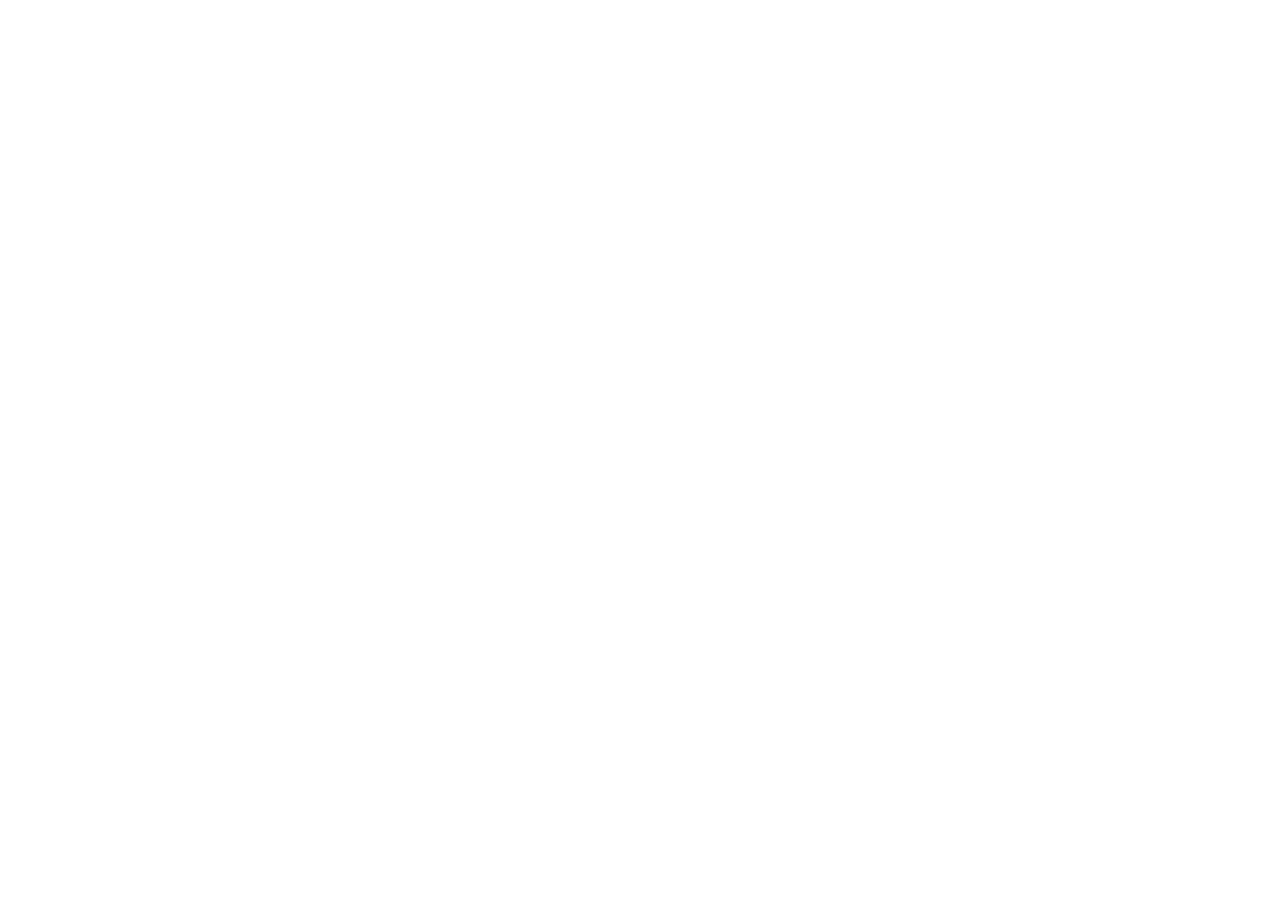
==== wwr/index.html @ 2530a8c4 "Added files for other navigation items" ====
<!DOCTYPE html>
<html lang="en">
<head>
    <meta charset="UTF-8">
    <meta name="viewport" content="width=device-width, initial-scale=1.0">
    <title>Home</title>
</head>
<body>
    
</body>
</html>
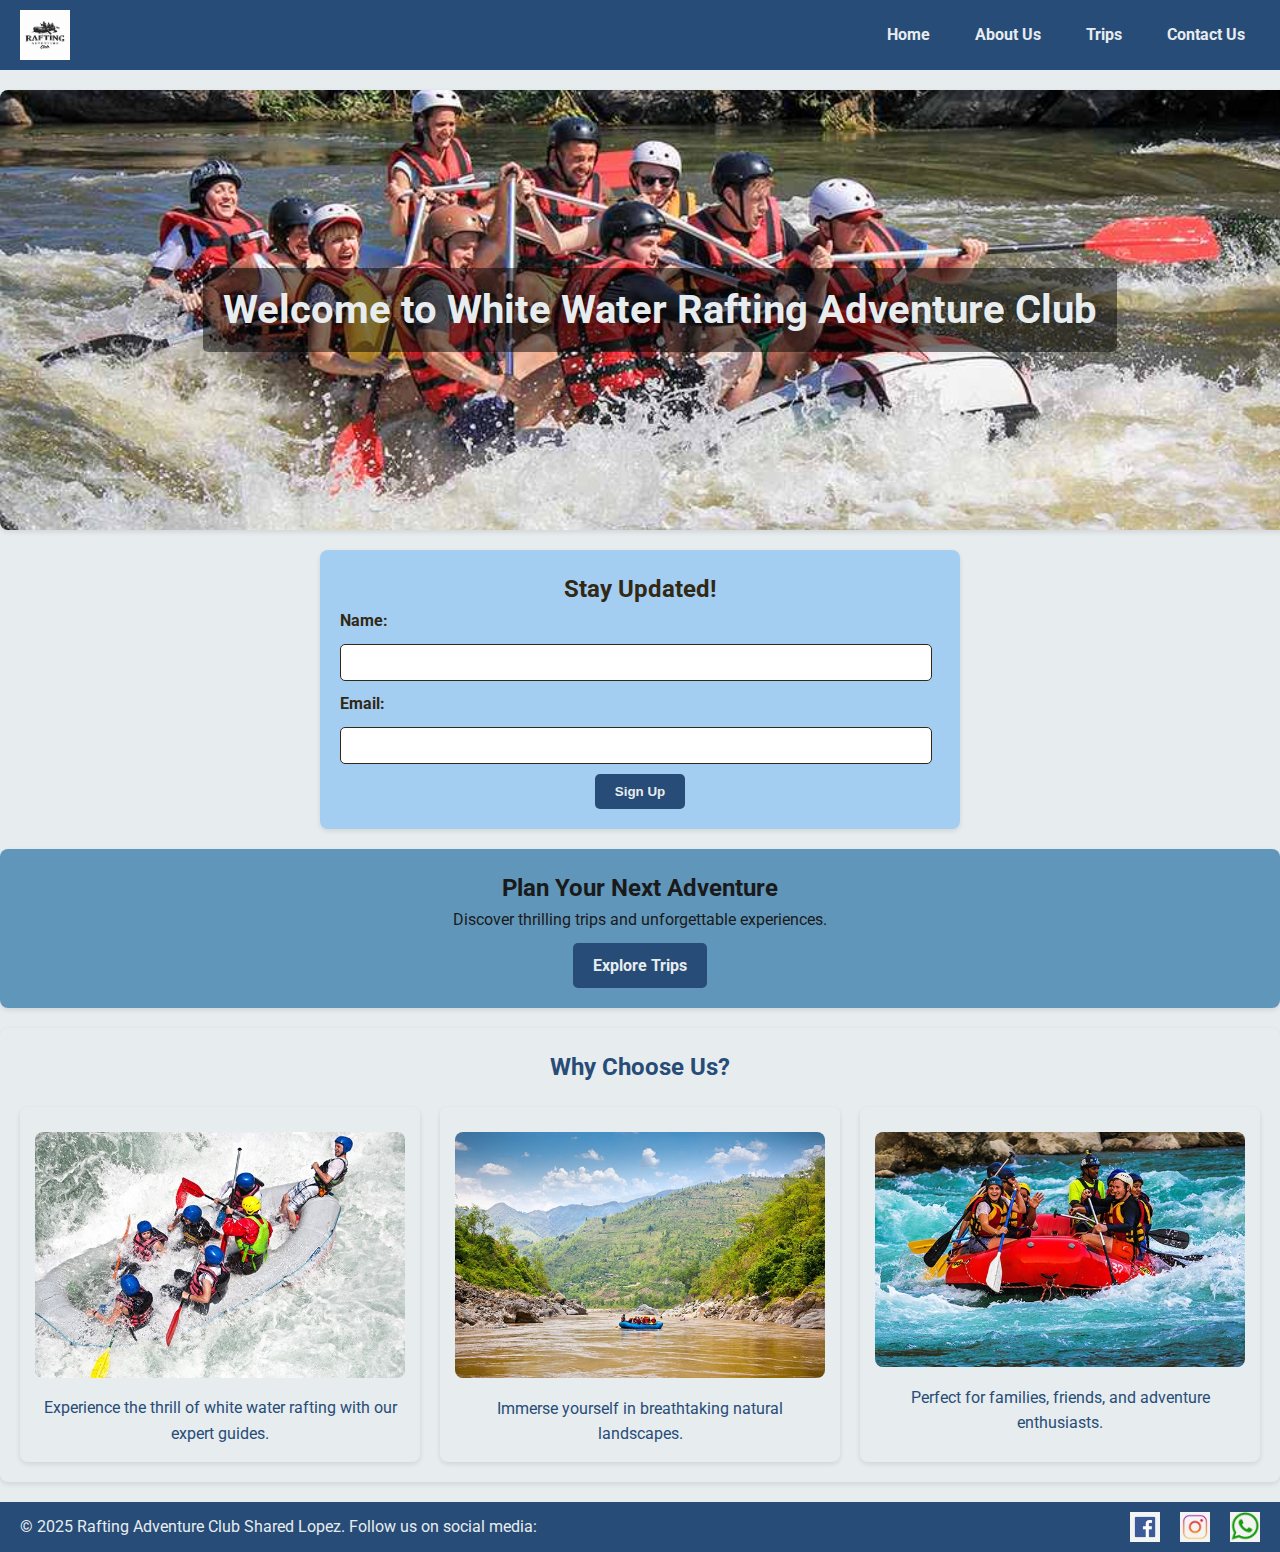
==== commit ef69abd5: "Home and Trips Pages week 06 update" ====
--- a/wwr/index.html
+++ b/wwr/index.html
@@ -1,11 +1,88 @@
 <!DOCTYPE html>
 <html lang="en">
 <head>
-    <meta charset="UTF-8">
-    <meta name="viewport" content="width=device-width, initial-scale=1.0">
-    <title>Home</title>
+  <meta charset="UTF-8">
+  <meta name="viewport" content="width=device-width, initial-scale=1.0" />
+<meta name="description" content="Welcome to the official website of the White Water Rafting Adventure Club. Discover thrilling adventures, book trips, and stay updated with us." />
+<meta name="author" content="Shared Lopez" />
+<title>Home - White Water Rafting Adventure Club</title>
+<link rel="stylesheet" href="styles/rafting.css" />
+<link rel="preconnect" href="https://fonts.googleapis.com">
+<link rel="preconnect" href="https://fonts.gstatic.com" crossorigin>
+<link href="https://fonts.googleapis.com/css2?family=Roboto:ital,wght@0,100..900;1,100..900&display=swap" rel="stylesheet">
 </head>
 <body>
-    
+  <header>
+    <div class="header">
+      <img src="images/logo.jpg" alt="White Water Rafting Logo" width="50" height="50" />
+      <nav>
+        <ul class="nav">
+          <li><a href="index.html">Home</a></li>
+          <li><a href="about.html">About Us</a></li>
+          <li><a href="trips.html">Trips</a></li>
+          <li><a href="contact.html">Contact Us</a></li>
+        </ul>
+      </nav>
+    </div>
+  </header>
+  <main>
+    <!-- Hero Section -->
+    <section class="hero">
+      <h1>Welcome to White Water Rafting Adventure Club</h1>
+    </section>
+
+    <!-- Newsletter Sign-Up -->
+    <section class="newsletter">
+      <h2>Stay Updated!</h2>
+      <form action="#" method="post">
+        <label for="name">Name:</label>
+        <input type="text" id="name" name="name" required />
+        <label for="email">Email:</label>
+        <input type="email" id="email" name="email" required />
+        <button type="submit">Sign Up</button>
+      </form>
+    </section>
+
+    <!-- Call to Action -->
+    <section class="call-to-action">
+      <h2>Plan Your Next Adventure</h2>
+      <p>Discover thrilling trips and unforgettable experiences.</p>
+      <a href="trips.html" class="cta-button">Explore Trips</a>
+    </section>
+
+    <!-- Grid Layout Section -->
+    <section class="site-purpose">
+      <h2>Why Choose Us?</h2>
+      <div class="grid-container">
+        <div class="grid-item">
+          <img src="images/rafting8.jpg" alt="Adventure" />
+          <p>Experience the thrill of white water rafting with our expert guides.</p>
+        </div>
+        <div class="grid-item">
+          <img src="images/rafting9.jpg" alt="Nature" />
+          <p>Immerse yourself in breathtaking natural landscapes.</p>
+        </div>
+        <div class="grid-item">
+          <img src="images/rafting10.jpg" alt="Family Fun" />
+          <p>Perfect for families, friends, and adventure enthusiasts.</p>
+        </div>
+      </div>
+    </section>
+  </main>
+  
+  <footer>
+    <div class="footer">
+      <p>&copy; 2025 Rafting Adventure Club Shared Lopez. Follow us on social media:</p>
+      <a href="https://www.facebook.com" target="_blank">
+        <img src="images/facebook.png" alt="Facebook" width="30" height="30" />
+      </a>
+      <a href="https://www.instagram.com" target="_blank">
+        <img src="images/instagram.png" alt="Instagram" width="30" height="30" />
+      </a>
+      <a href="https://www.whatsapp.com" target="_blank">
+        <img src="images/whatsapp.png" alt="WhatsApp" width="30" height="30" />
+      </a>
+    </div>
+  </footer>
 </body>
 </html>--- a/wwr/styles/rafting.css
+++ b/wwr/styles/rafting.css
@@ -0,0 +1,559 @@
+:root {
+    --primary-color: #E7ECEF;
+    --secondary-color: #274C77;
+    --accent1-color: #6096BA;
+    --accent2-color: #A3CEF1;
+    --accent3-color: #322816;
+    --acent4-color: #1A1A1A;
+}
+
+body, h1, h2, p, ul, li {
+    margin: 0;
+    padding: 0;
+    box-sizing: border-box;
+}
+
+body {
+    font-family: 'Roboto', sans-serif;
+    line-height: 1.6;
+    background-color: var(--primary-color);
+    color: var(--secondary-color);
+    overflow-x:hidden ;
+    }
+
+.header {
+    display: grid;
+    grid-template-columns: auto 1fr;
+    align-items: center;
+    background-color: var(--secondary-color);
+    padding: 10px 20px;
+    gap: 20px;
+}
+
+.header img {
+    display: block;
+}
+
+.nav {
+    list-style: none;
+    display: flex;
+    gap: 15px;
+    justify-content: flex-end;
+    align-items: center;
+}
+.nav a {
+    text-decoration: none;
+    color: var(--primary-color);
+    font-weight: bold;
+    display: block;
+    text-align: center;
+    padding: 10px 15px;
+}
+
+section {
+    padding: 20px;
+    margin: 20px auto;
+    background-color: var(--primary-color);
+    border-radius: 8px;
+    box-shadow: 0 2px 5px rgba(0, 0, 0, 0.1);
+}
+
+section img {
+    margin-top: 10px;
+    border-radius: 8px;
+}
+
+.footer {
+    display: flex;
+    justify-content: space-between;
+    align-items: center;
+    flex-wrap: wrap;
+    padding: 10px 20px;
+    background-color: var(--secondary-color);
+    color: var(--primary-color);
+    gap: 10px;
+}
+
+.footer p {
+    flex: 1;
+    margin: 0;
+    text-align: left;
+}
+
+.footer a {
+    color: var(--primary-color);
+    margin-left: 10px;
+}
+
+.footer img {
+    vertical-align: middle;
+}
+
+
+.content {
+    text-align: center;
+    padding: 20px;
+    background-color: var(--primary-color);
+    margin: 20px auto;
+    border-radius: 8px;
+    box-shadow: 0 2px 5px rgba(0, 0, 0, 0.1);
+}
+
+.hero {
+    position: relative;
+    width: 100%;
+    height: 400px;
+    background: url('../images/rafting11.jpg') no-repeat center center/cover;
+    display: flex;
+    align-items: center;
+    justify-content: center;
+    text-align: center;
+    color: var(--primary-color);
+}
+
+.hero h1 {
+    position: absolute;
+    font-size: 2.5rem;
+    background: rgba(0, 0, 0, 0.5);
+    padding: 10px 20px;
+    border-radius: 5px;
+}
+
+.hero article {
+    position: absolute;
+    bottom: 10%;
+    left: 50%;
+    transform: translateX(-50%);
+    display: flex;
+    gap: 20px;
+    background: var(--secondary-color);
+    color: var(--primary-color);
+    padding: 20px;
+    border-radius: 10px;
+    z-index: 2;
+    max-width: 90%;
+    align-items: center;
+}
+
+.hero article p {
+    margin: 0;
+    flex: 1;
+    text-align: left;
+}
+
+.hero article img {
+    width: 300px;
+    height: auto;
+    border-radius: 10px;
+}
+
+.history-container {
+    display: flex;
+    justify-content: space-between;
+    align-items: center;
+    flex-wrap: wrap;
+    gap: 20px;
+    margin-top: 20px;
+    text-align: left;
+}
+
+.history-text {
+    flex: 1;
+    max-width: 30%;
+}
+
+.history-container img {
+    max-width: 30%;
+    border-radius: 10px;
+}
+
+.gallery {
+    display: flex;
+    justify-content: space-around;
+    flex-wrap: wrap;
+    gap: 20px;
+    margin-top: 20px;
+}
+
+.gallery figure {
+    display: flex;
+    flex-direction: column;
+    align-items: center;
+    max-width: 150px;
+}
+
+.gallery img {
+    width: 100%;
+    height: auto;
+    border-radius: 8px;
+}
+
+.gallery figcaption {
+    margin-top: 5px;
+    font-size: 0.9rem;
+    color: var(--secondary-color);
+}
+
+.contact-info .map-container {
+    margin-top: 20px;
+    display: flex;
+    justify-content: flex-end;
+}
+
+.contact-info iframe {
+    width: 100%;
+    max-width: 600px;
+    height: 300px;
+    border: 2px solid var(--accent1-color);
+    border-radius: 8px;
+}
+
+.google-map {
+    width: 100%;
+    height: 100%;
+    border: 0;
+}
+
+html, body {
+    height: 100%;
+    display: flex;
+    flex-direction: column;
+}
+
+main {
+    flex: 1;
+}
+
+.contact-form {
+    background-color: #f4f6f8;
+    border: 1px solid #c5d1e0;
+    padding: 40px 30px;
+    max-width: 800px;
+    margin: 40px auto;
+    border-radius: 8px;
+    text-align: left;
+}
+
+.contact-form h2 {
+    font-size: 1.5rem;
+    margin-bottom: 10px;
+    color: #1f2937;
+}
+
+.contact-form form {
+    display: flex;
+    flex-direction: column;
+    gap: 20px;
+    align-items: flex-start;
+}
+
+.contact-form form > label {
+    align-self: flex-start;
+    font-weight: 600;
+    color: #1f2937;
+}
+
+.contact-form input[type="text"],
+.contact-form input[type="email"] {
+    padding: 10px;
+    border: 1px solid #c5d1e0;
+    border-radius: 5px;
+    width: 100%;
+    max-width: 300px;
+    align-self: stretch;
+}
+
+.contact-form textarea {
+    padding: 10px;
+    border: 1px solid #c5d1e0;
+    border-radius: 5px;
+    width: 100%;
+    max-width: 640px;
+    align-self: stretch;
+}
+
+.contact-form fieldset {
+    border: none;
+    margin: 0;
+    display: flex;
+    flex-direction: column;
+    gap: 5px;
+    align-items: flex-start;
+}
+
+.contact-form legend {
+    font-weight: 600;
+    margin-bottom: 5px;
+}
+
+.contact-form .submit-button {
+    background-color: #1f2937;
+    color: white;
+    padding: 10px 30px;
+    border-radius: 4px;
+    border: none;
+    cursor: pointer;
+    font-weight: bold;
+    text-transform: uppercase;
+    transition: background 0.3s ease;
+}
+
+.contact-form .submit-button:hover {
+    background-color: #374151;
+}
+
+.employee-profiles {
+    margin: 20px auto;
+    padding: 20px;
+    background-color: var(--primary-color);
+    border-radius: 8px;
+    box-shadow: 0 2px 5px rgba(0, 0, 0, 0.1);
+}
+
+.employee-profiles h2 {
+    text-align: center;
+    margin-bottom: 20px;
+    color: var(--secondary-color);
+}
+
+.profiles {
+    display: flex;
+    justify-content: space-around;
+    flex-wrap: wrap;
+    gap: 20px;
+}
+
+.profile {
+    flex: 1 1 30%;
+    max-width: 250px;
+    text-align: center;
+    background-color: #fff;
+    padding: 15px;
+    border-radius: 8px;
+    box-shadow: 0 2px 4px rgba(0, 0, 0, 0.1);
+}
+
+.profile img {
+    width: 100%;
+    height: auto;
+    border-radius: 50%;
+    object-fit: cover;
+    margin-bottom: 10px;
+}
+
+.reach-our-team {
+    background-color: var(--primary-color);
+    padding: 40px 20px;
+    text-align: center;
+}
+
+.reach-our-team h2 {
+    color: var(--secondary-color);
+    font-size: 2rem;
+    margin-bottom: 10px;
+}
+
+.reach-our-team .intro-text {
+    font-size: 1rem;
+    color: var(--accent3-color);
+    margin-bottom: 30px;
+}
+
+.contact-options {
+    display: flex;
+    justify-content: center;
+    flex-wrap: wrap;
+    gap: 30px;
+}
+
+.contact-box {
+    background: white;
+    border: 2px solid #C5D1E0;
+    border-radius: 10px;
+    padding: 25px;
+    width: 280px;
+    text-align: center;
+    box-shadow: 0 2px 8px rgba(0, 0, 0, 0.05);
+}
+
+.contact-box h3 {
+    color: #1F2937;
+    font-size: 1.2rem;
+    margin-bottom: 10px;
+}
+
+.contact-box p {
+    color: #444;
+    font-size: 0.95rem;
+    margin-bottom: 20px;
+}
+
+.contact-phone {
+    font-size: 1rem;
+    color: #555;
+    display: flex;
+    justify-content: center;
+    align-items: center;
+    gap: 8px;
+}
+
+.support-button {
+    background-color: #1F2937;
+    color: white;
+    padding: 10px 20px;
+    border: none;
+    border-radius: 4px;
+    font-weight: bold;
+    cursor: pointer;
+}
+
+.support-button:hover {
+    background-color: #374151;
+}
+
+.map-contact {
+    display: flex;
+    flex-wrap: wrap;
+    background-color: #f4f6f8;
+    border-radius: 8px;
+    overflow: hidden;
+    margin: 40px auto;
+    box-shadow: 0 2px 8px rgba(0, 0, 0, 0.05);
+}
+
+.contact-details {
+    flex: 1 1 300px;
+    padding: 30px;
+    background-color: #fff;
+}
+
+.contact-details h2 {
+    font-size: 1.5rem;
+    color: #1f2937;
+    margin-bottom: 10px;
+}
+
+.contact-details p {
+    color: #374151;
+    margin-bottom: 10px;
+}
+
+.map-socials a img {
+    width: 24px;
+    margin-right: 10px;
+    vertical-align: middle;
+}
+
+.contact-map {
+    flex: 1 1 400px;
+    min-height: 300px;
+}
+
+/* Newsletter Section */
+.newsletter {
+    text-align: center;
+    padding: 20px;
+    background-color: var(--accent2-color);
+    border-radius: 8px;
+    margin: 20px auto;
+    max-width: 600px;
+}
+
+.newsletter h2 {
+    color: var(--accent3-color);
+}
+
+.newsletter form {
+    display: flex;
+    flex-direction: column;
+    gap: 10px;
+    align-items: center;
+}
+
+.newsletter form label {
+    align-self: flex-start;
+    font-weight: bold;
+    color: var(--accent3-color);
+}
+
+.newsletter input {
+    padding: 10px;
+    border: 1px solid var(--accent3-color);
+    border-radius: 5px;
+    width: 95%;
+    align-self: flex-start;
+}
+
+.newsletter button {
+    padding: 10px 20px;
+    background-color: var(--secondary-color);
+    color: var(--primary-color);
+    border: none;
+    border-radius: 5px;
+    cursor: pointer;
+    font-weight: bold;
+}
+
+.newsletter button:hover {
+    background-color: var(--accent1-color);
+}
+
+/* Call to Action */
+.call-to-action {
+    text-align: center;
+    padding: 20px;
+    background-color: var(--accent1-color);
+    color: var(--primary-color);
+    border-radius: 8px;
+    margin: 20px auto;
+}
+
+.call-to-action .cta-button {
+    display: inline-block;
+    margin-top: 10px;
+    padding: 10px 20px;
+    background-color: var(--secondary-color);
+    color: var(--primary-color);
+    text-decoration: none;
+    border-radius: 5px;
+    font-weight: bold;
+}
+
+.call-to-action .cta-button:hover {
+    background-color: var(--accent2-color);
+}
+
+.call-to-action h2 {
+    color : var(--acent4-color);
+}
+.call-to-action p {
+    color: var(--acent4-color);
+}
+
+/* Grid Layout Section */
+.site-purpose {
+    padding: 20px;
+    text-align: center;
+}
+
+.grid-container {
+    display: grid;
+    grid-template-columns: repeat(auto-fit, minmax(200px, 1fr));
+    gap: 20px;
+    margin-top: 20px;
+}
+
+.grid-item {
+    background-color: var(--primary-color);
+    padding: 15px;
+    border-radius: 8px;
+    box-shadow: 0 2px 5px rgba(0, 0, 0, 0.1);
+    text-align: center;
+}
+
+.grid-item img {
+    width: 100%;
+    height: auto;
+    border-radius: 8px;
+    margin-bottom: 10px;
+}
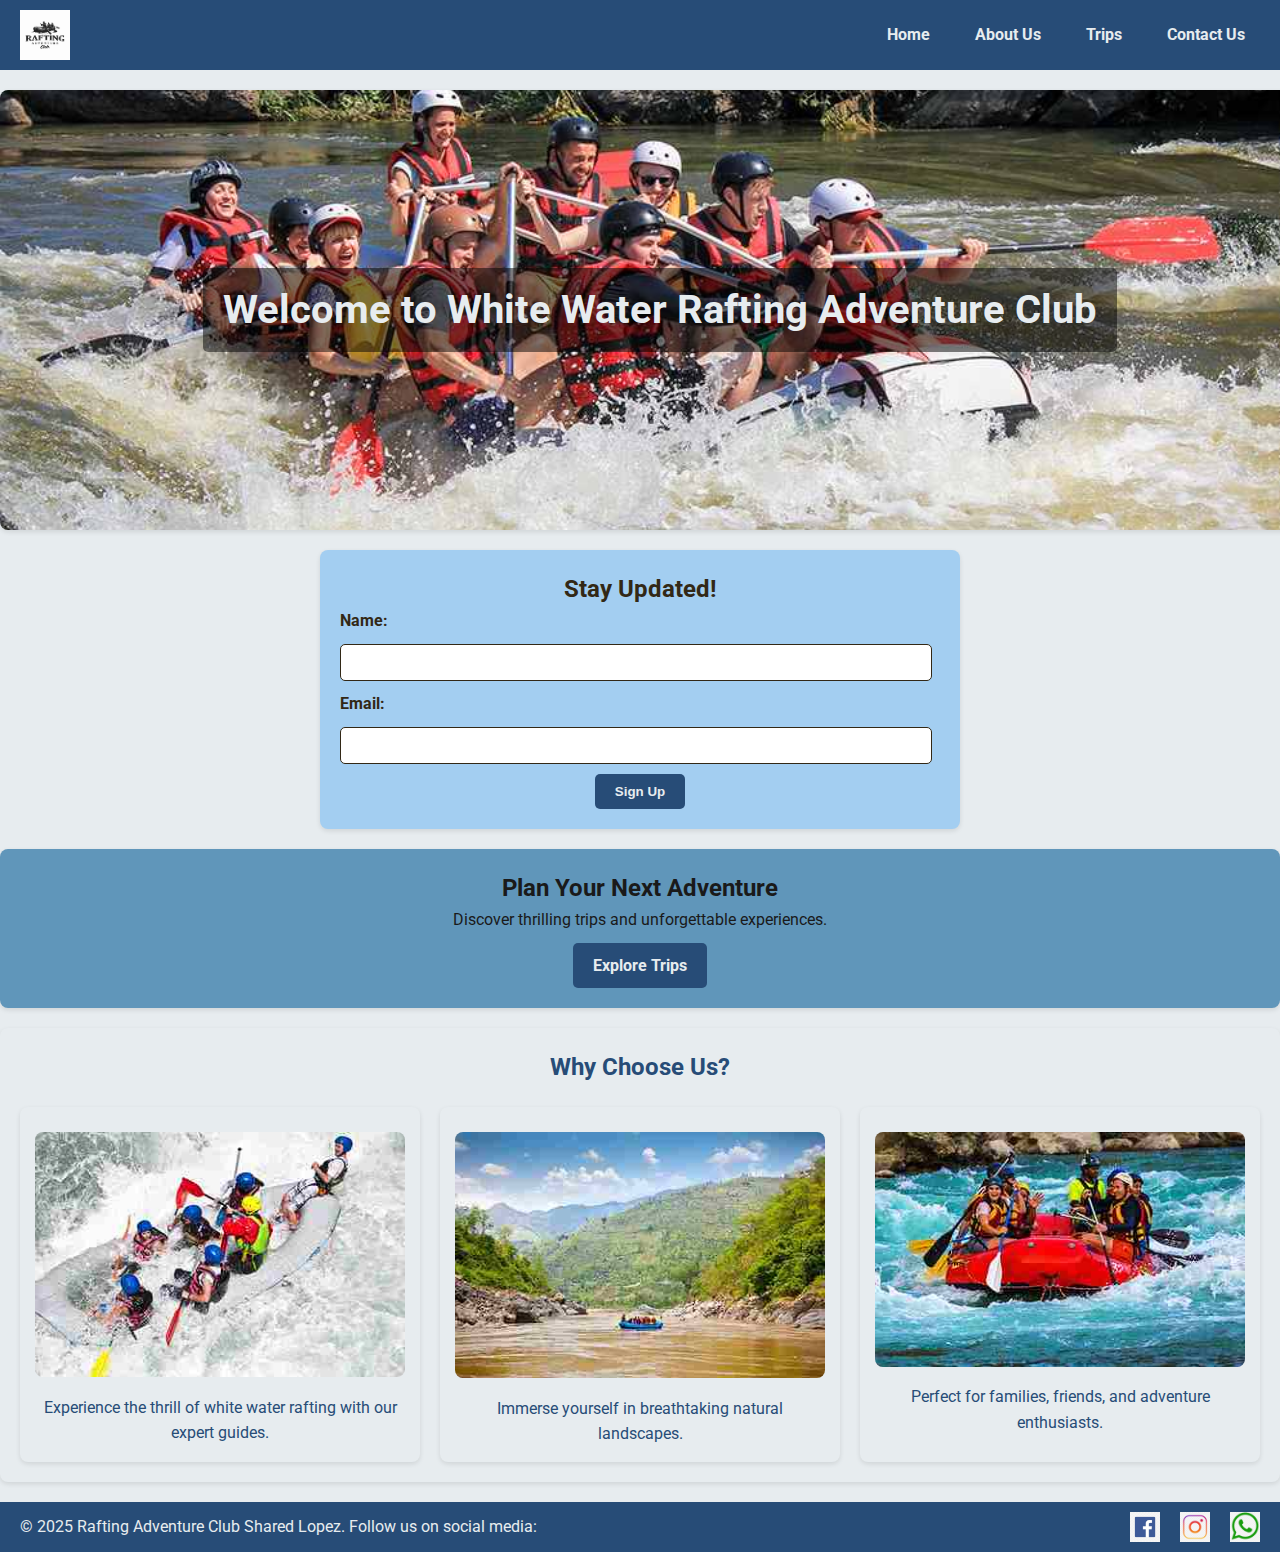
==== commit 27944409: "W3C Link checker correct some issues" ====
--- a/wwr/index.html
+++ b/wwr/index.html
@@ -73,13 +73,13 @@
   <footer>
     <div class="footer">
       <p>&copy; 2025 Rafting Adventure Club Shared Lopez. Follow us on social media:</p>
-      <a href="https://www.facebook.com" target="_blank">
+      <a href="https://www.facebook.com/" target="_blank" rel="nofollow">
         <img src="images/facebook.png" alt="Facebook" width="30" height="30" />
       </a>
-      <a href="https://www.instagram.com" target="_blank">
+      <a href="https://www.instagram.com/" target="_blank" rel="nofollow">
         <img src="images/instagram.png" alt="Instagram" width="30" height="30" />
       </a>
-      <a href="https://www.whatsapp.com" target="_blank">
+      <a href="https://www.whatsapp.com/" target="_blank" rel="nofollow">
         <img src="images/whatsapp.png" alt="WhatsApp" width="30" height="30" />
       </a>
     </div>
